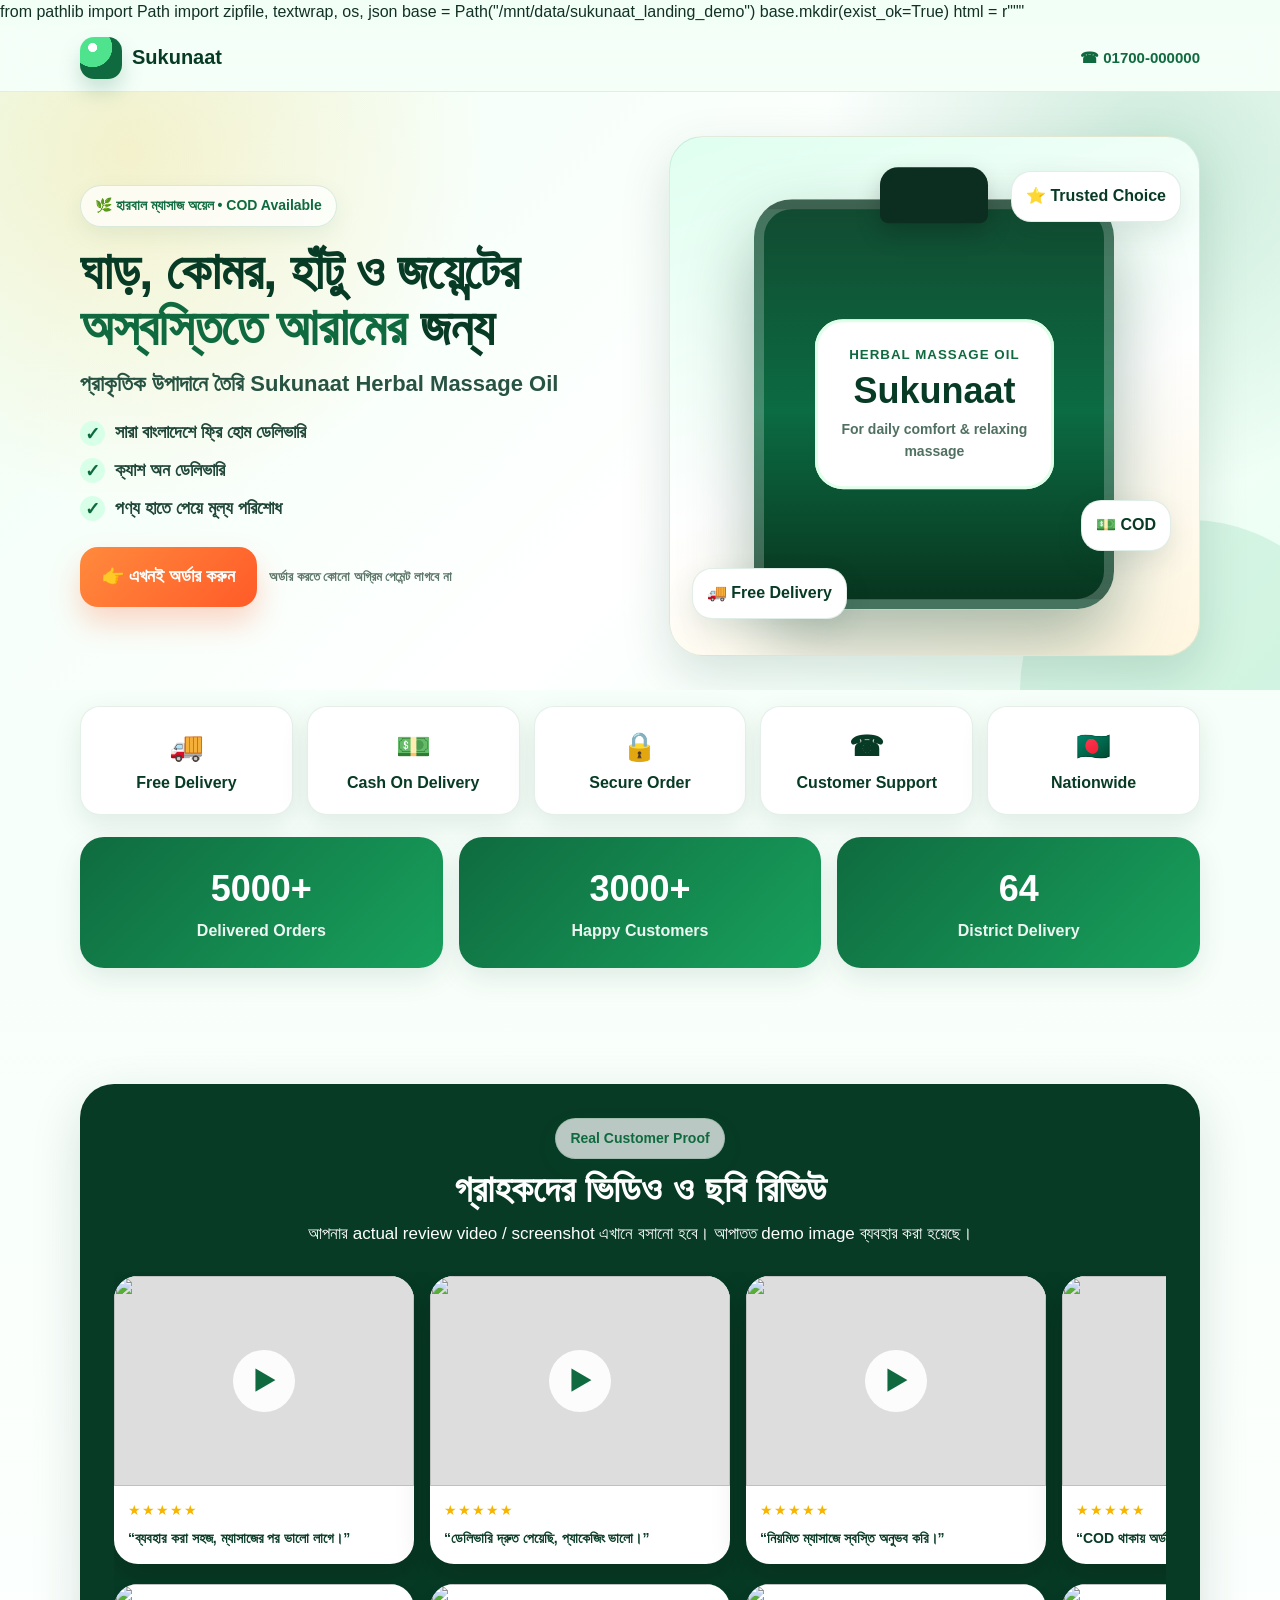
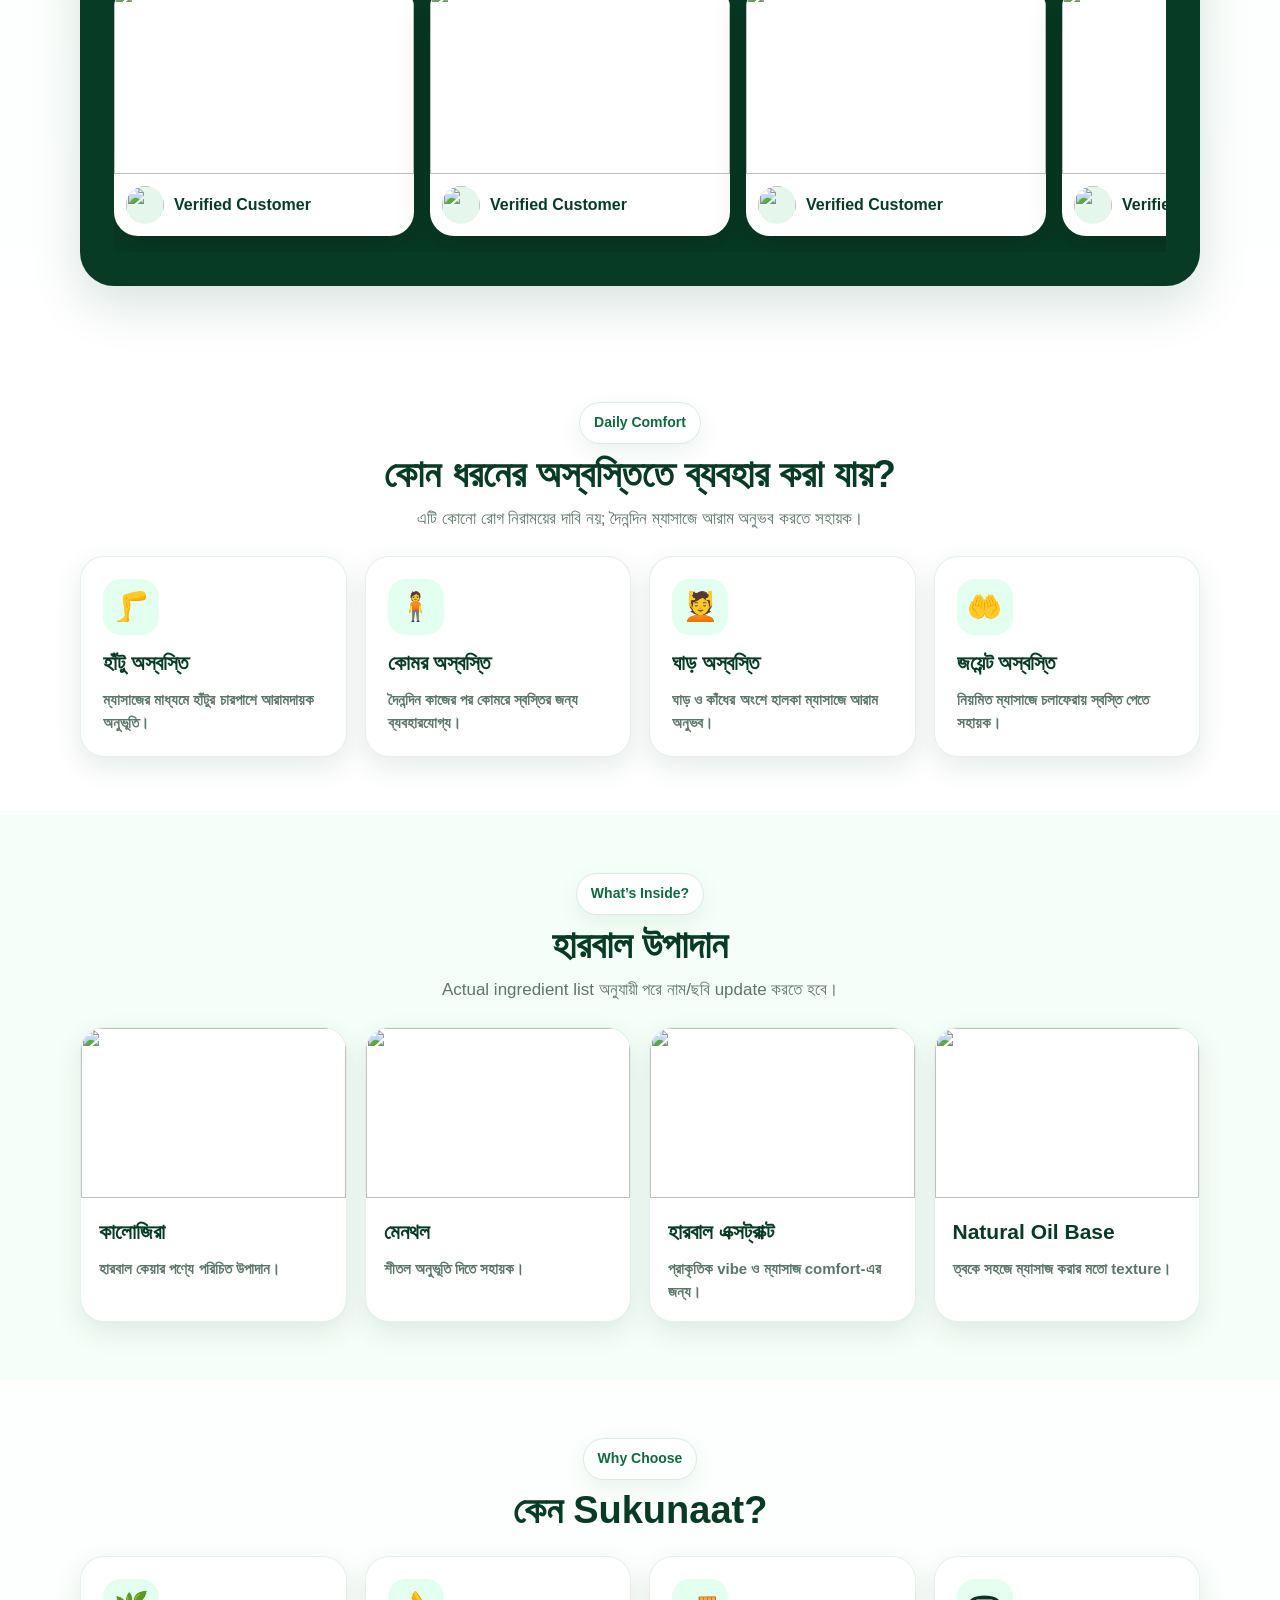
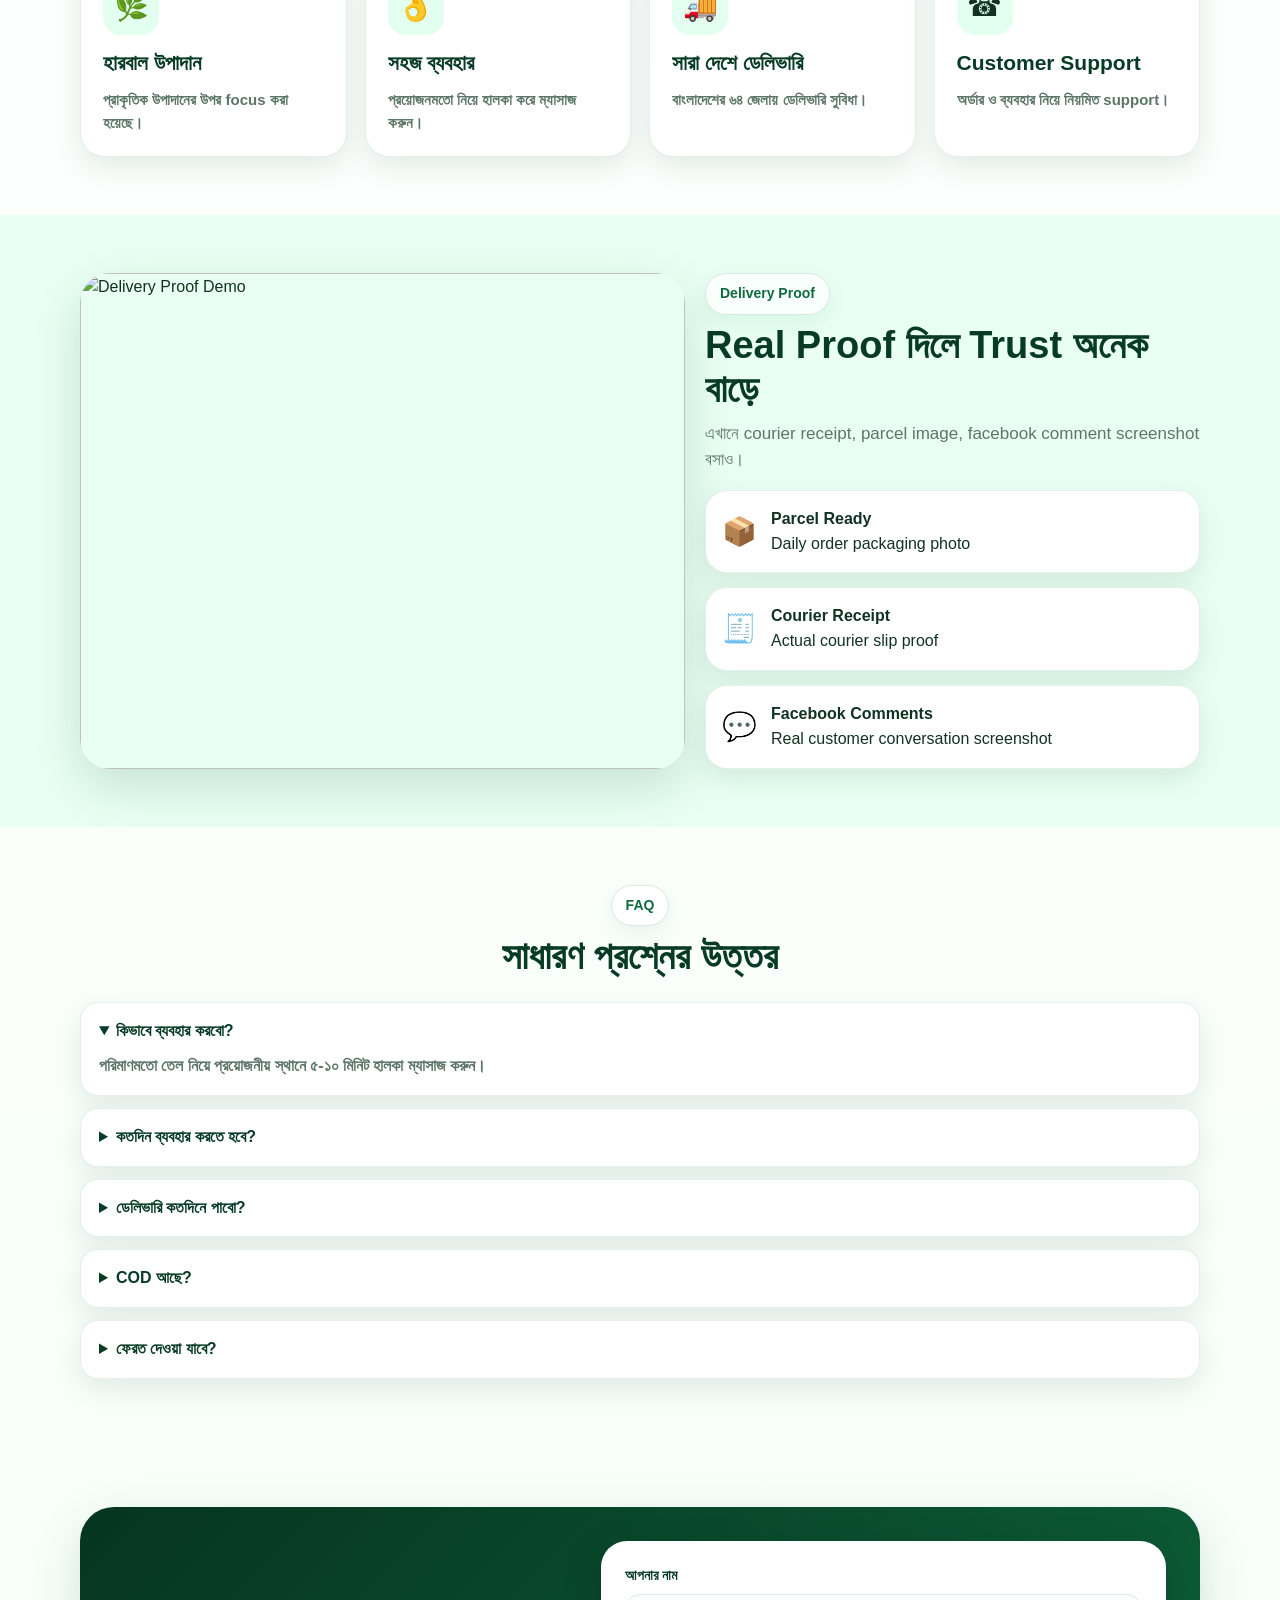
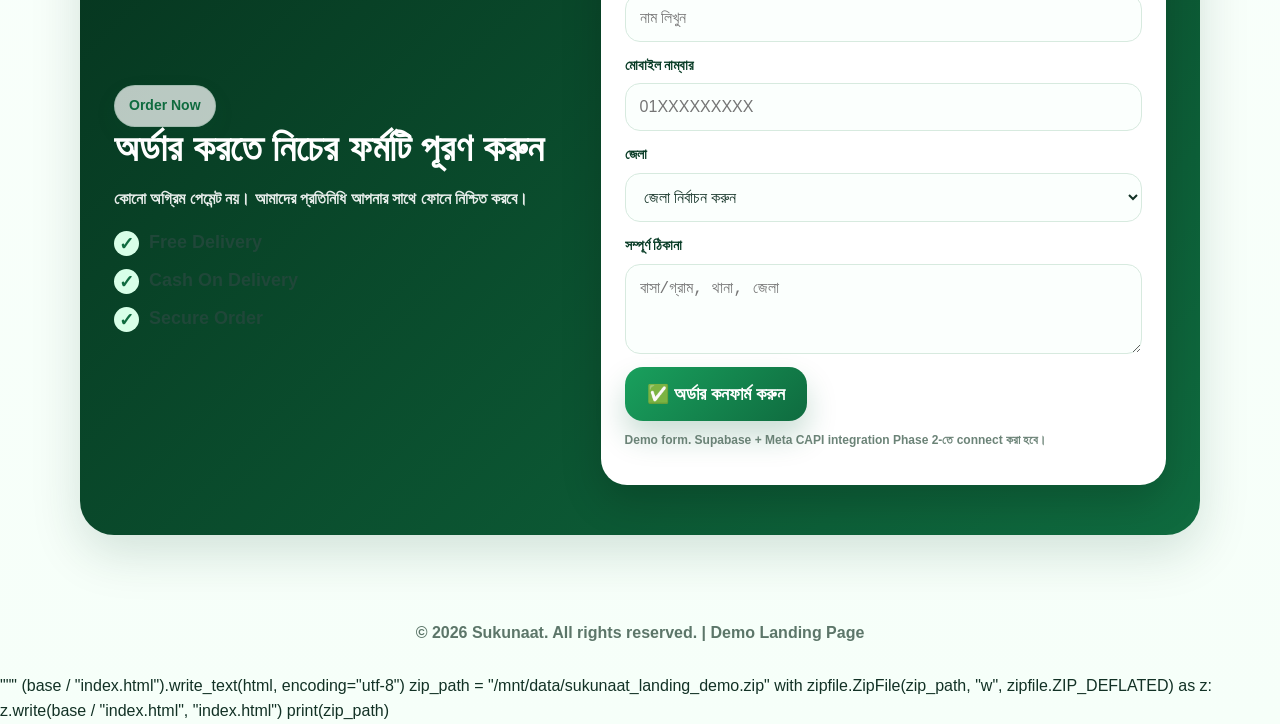
==== suku.html @ 6e3fae67 "Create suku.html" ====
from pathlib import Path
import zipfile, textwrap, os, json

base = Path("/mnt/data/sukunaat_landing_demo")
base.mkdir(exist_ok=True)

html = r"""<!DOCTYPE html>
<html lang="bn">
<head>
  <meta charset="UTF-8" />
  <meta name="viewport" content="width=device-width, initial-scale=1.0" />
  <title>Sukunaat Herbal Massage Oil - Demo Landing Page</title>
  <meta name="description" content="ঘাড়, কোমর, হাঁটু ও জয়েন্টের অস্বস্তিতে আরামের জন্য হারবাল ম্যাসাজ অয়েল" />
  <link rel="preconnect" href="https://images.unsplash.com">
  <link rel="preconnect" href="https://i.pravatar.cc">
  <link rel="preconnect" href="https://placehold.co">
  <style>
    :root{
      --green:#0f6b3f;
      --green-2:#19a05d;
      --deep:#073b25;
      --mint:#e9fff3;
      --soft:#f5fff9;
      --yellow:#f9c84e;
      --orange:#ff8a3d;
      --text:#123125;
      --muted:#5c7669;
      --white:#ffffff;
      --shadow:0 18px 50px rgba(7,59,37,.15);
      --shadow2:0 10px 28px rgba(7,59,37,.10);
      --radius:24px;
    }
    *{box-sizing:border-box}
    html{scroll-behavior:smooth}
    body{
      margin:0;
      font-family: Arial, "Noto Sans Bengali", "Hind Siliguri", sans-serif;
      color:var(--text);
      background:linear-gradient(180deg,#f2fff7 0%,#ffffff 38%,#f6fff9 100%);
      line-height:1.55;
    }
    img{max-width:100%;display:block}
    a{text-decoration:none;color:inherit}
    .container{width:min(1120px, calc(100% - 32px));margin-inline:auto}
    .pill{
      display:inline-flex;align-items:center;gap:8px;
      padding:9px 14px;border-radius:999px;
      background:rgba(255,255,255,.72);
      border:1px solid rgba(15,107,63,.14);
      box-shadow:0 8px 22px rgba(15,107,63,.08);
      font-weight:700;color:var(--green);font-size:14px;
    }
    .btn{
      display:inline-flex;align-items:center;justify-content:center;gap:10px;
      background:linear-gradient(135deg,var(--orange),#ff5b28);
      color:#fff;font-weight:900;border-radius:18px;
      padding:16px 22px;box-shadow:0 16px 30px rgba(255,91,40,.25);
      border:0;cursor:pointer;font-size:18px;transition:.2s ease;
    }
    .btn:hover{transform:translateY(-2px)}
    .btn.green{background:linear-gradient(135deg,var(--green-2),var(--green));box-shadow:0 16px 30px rgba(15,107,63,.22)}
    .section{padding:58px 0}
    .section-title{text-align:center;margin:0 auto 24px;max-width:780px}
    .section-title h2{font-size:38px;line-height:1.16;margin:8px 0 10px;color:var(--deep)}
    .section-title p{color:var(--muted);font-size:17px;margin:0}

    /* Header */
    .topbar{
      position:sticky;top:0;z-index:50;
      background:rgba(245,255,249,.78);
      backdrop-filter:blur(14px);
      border-bottom:1px solid rgba(15,107,63,.10);
    }
    .nav{height:66px;display:flex;align-items:center;justify-content:space-between}
    .logo{display:flex;align-items:center;gap:10px;font-weight:900;color:var(--deep);font-size:20px}
    .logo-mark{
      width:42px;height:42px;border-radius:14px;
      background:radial-gradient(circle at 30% 25%,#fff 0 10%,#4ee38c 11% 45%,#0f6b3f 46% 100%);
      box-shadow:0 12px 22px rgba(15,107,63,.2);
    }
    .nav-call{font-weight:800;color:var(--green);font-size:15px}

    /* Hero */
    .hero{
      position:relative;overflow:hidden;
      padding:44px 0 34px;
      background:
        radial-gradient(circle at 10% 10%, rgba(249,200,78,.25), transparent 28%),
        radial-gradient(circle at 90% 12%, rgba(25,160,93,.22), transparent 26%),
        linear-gradient(135deg,#effff5 0%,#ffffff 58%,#e9fff3 100%);
    }
    .hero:before{
      content:"";position:absolute;inset:auto -80px -170px auto;width:340px;height:340px;border-radius:50%;
      background:rgba(25,160,93,.12);
    }
    .hero-grid{display:grid;grid-template-columns:1.02fr .98fr;gap:36px;align-items:center;position:relative}
    .hero h1{
      margin:16px 0 12px;
      color:var(--deep);
      font-size:52px;line-height:1.08;letter-spacing:-1px;
    }
    .hero h1 span{color:var(--green)}
    .hero-sub{font-size:22px;font-weight:800;color:#285343;margin:0 0 16px}
    .check-list{display:grid;gap:10px;margin:18px 0 24px;padding:0;list-style:none}
    .check-list li{
      display:flex;align-items:center;gap:10px;
      font-size:18px;font-weight:700;color:#204739
    }
    .check{width:25px;height:25px;border-radius:50%;display:inline-grid;place-items:center;background:#d8ffe8;color:var(--green);font-weight:900;flex:0 0 auto}
    .hero-actions{display:flex;gap:12px;align-items:center;flex-wrap:wrap}
    .micro{font-size:13px;color:var(--muted);font-weight:700}
    .hero-card{
      position:relative;min-height:520px;border-radius:34px;padding:24px;
      background:linear-gradient(160deg,#dffff0 0%,#fff 56%,#fff6df 100%);
      box-shadow:var(--shadow);
      overflow:hidden;border:1px solid rgba(15,107,63,.12);
    }
    .leaf-bg{position:absolute;inset:0;opacity:.18;background:url('https://images.unsplash.com/photo-1515586000433-45406d8e6662?auto=format&fit=crop&w=1200&q=70') center/cover}
    .bottle-wrap{
      position:absolute;left:50%;top:50%;transform:translate(-50%,-48%);
      width:min(360px,78%);height:410px;border-radius:38px;
      background:linear-gradient(180deg,#114b31 0%,#0b6b42 52%,#08351f 100%);
      box-shadow:0 32px 70px rgba(7,59,37,.35);
      display:flex;flex-direction:column;align-items:center;justify-content:center;
      color:#fff;text-align:center;padding:28px;border:10px solid rgba(255,255,255,.22);
    }
    .cap{position:absolute;top:-42px;width:108px;height:56px;border-radius:18px 18px 8px 8px;background:#0c2e20;box-shadow:0 10px 25px rgba(0,0,0,.2)}
    .label{
      width:84%;border-radius:28px;background:#fff;color:var(--deep);
      padding:26px 16px;box-shadow:inset 0 0 0 3px #dfffe9;
    }
    .label small{font-weight:900;color:var(--green);letter-spacing:1px}
    .label h3{font-size:36px;margin:8px 0 0;line-height:1}
    .label p{font-size:14px;color:#507062;margin:10px 0 0;font-weight:700}
    .floating{
      position:absolute;border-radius:20px;background:#fff;padding:12px 14px;
      box-shadow:var(--shadow2);font-weight:900;color:var(--deep);
      border:1px solid rgba(15,107,63,.12);
    }
    .f1{left:22px;bottom:36px}.f2{right:18px;top:34px}.f3{right:28px;bottom:104px}

    /* Trust */
    .trust-grid{display:grid;grid-template-columns:repeat(5,1fr);gap:14px;margin-top:-12px}
    .trust-card{
      background:#fff;border-radius:20px;padding:18px 12px;text-align:center;
      box-shadow:var(--shadow2);border:1px solid rgba(15,107,63,.10);
      font-weight:900;color:var(--deep)
    }
    .trust-card b{display:block;font-size:28px;margin-bottom:3px}
    .stats{display:grid;grid-template-columns:repeat(3,1fr);gap:16px;margin-top:22px}
    .stat{background:linear-gradient(135deg,#0f6b3f,#18a15d);color:#fff;border-radius:24px;padding:24px;text-align:center;box-shadow:var(--shadow2)}
    .stat h3{font-size:36px;margin:0}.stat p{margin:2px 0 0;font-weight:800;opacity:.92}

    /* Review */
    .review-wrap{background:#073b25;color:#fff;border-radius:34px;padding:34px;box-shadow:var(--shadow);overflow:hidden}
    .review-wrap .section-title h2,.review-wrap .section-title p{color:#fff}
    .video-row,.image-row{
      display:grid;grid-auto-flow:column;grid-auto-columns:300px;gap:16px;overflow-x:auto;padding:4px 4px 16px;scroll-snap-type:x mandatory;
    }
    .video-card,.img-review{
      scroll-snap-align:start;background:#fff;color:var(--deep);border-radius:24px;overflow:hidden;
      box-shadow:0 14px 35px rgba(0,0,0,.18)
    }
    .video-thumb{height:210px;position:relative;background:#ddd;overflow:hidden}
    .video-thumb img{width:100%;height:100%;object-fit:cover}
    .play{
      position:absolute;inset:0;margin:auto;width:62px;height:62px;border-radius:50%;
      display:grid;place-items:center;background:rgba(255,255,255,.92);color:var(--green);font-size:26px;font-weight:900;
    }
    .review-body{padding:14px}
    .stars{color:#f7b500;letter-spacing:1px;font-size:14px}
    .review-body p{font-weight:800;margin:7px 0 0;font-size:14px}
    .img-review img{height:190px;width:100%;object-fit:cover}
    .customer{display:flex;align-items:center;gap:10px;padding:12px}
    .avatar{width:38px;height:38px;border-radius:50%;overflow:hidden;background:#e5f7ec}

    /* Cards */
    .problem-grid,.ingredient-grid,.why-grid{display:grid;grid-template-columns:repeat(4,1fr);gap:18px}
    .card{
      background:#fff;border-radius:24px;padding:22px;border:1px solid rgba(15,107,63,.10);
      box-shadow:var(--shadow2)
    }
    .icon{
      width:56px;height:56px;border-radius:18px;display:grid;place-items:center;font-size:28px;
      background:#e3fff0;margin-bottom:12px
    }
    .card h3{margin:0 0 8px;font-size:21px;color:var(--deep)}
    .card p{margin:0;color:var(--muted);font-weight:600;font-size:15px}
    .ingredient-card{padding:0;overflow:hidden}
    .ingredient-card img{width:100%;height:170px;object-fit:cover}
    .ingredient-card .card-text{padding:18px}

    /* Proof & FAQ */
    .proof-grid{display:grid;grid-template-columns:1.1fr .9fr;gap:20px;align-items:stretch}
    .proof-main{border-radius:30px;overflow:hidden;box-shadow:var(--shadow);min-height:360px}
    .proof-main img{height:100%;width:100%;object-fit:cover}
    .proof-list{display:grid;gap:14px}
    .proof-item{display:flex;gap:14px;align-items:center;background:#fff;border-radius:22px;padding:16px;box-shadow:var(--shadow2);border:1px solid rgba(15,107,63,.10)}
    .proof-item b{font-size:28px}
    details{background:#fff;border-radius:18px;margin:12px 0;padding:16px 18px;box-shadow:var(--shadow2);border:1px solid rgba(15,107,63,.10)}
    summary{font-weight:900;color:var(--deep);cursor:pointer}
    details p{color:var(--muted);font-weight:600;margin:10px 0 0}

    /* Form */
    .order{background:linear-gradient(135deg,#06351f,#0f6b3f);color:#fff;border-radius:34px;padding:34px;box-shadow:var(--shadow)}
    .order-grid{display:grid;grid-template-columns:.9fr 1.1fr;gap:24px;align-items:center}
    .order h2{font-size:38px;line-height:1.15;margin:0 0 12px}
    .order p{opacity:.9;font-weight:700}
    .form{
      background:#fff;color:var(--deep);border-radius:26px;padding:24px;box-shadow:0 16px 40px rgba(0,0,0,.18)
    }
    .field{margin-bottom:13px}
    label{display:block;font-weight:900;margin-bottom:7px;font-size:14px}
    input,textarea,select{
      width:100%;border:1px solid #d7eadf;border-radius:15px;padding:14px 14px;font-size:16px;outline:none;background:#fbfffd;color:#123125
    }
    textarea{min-height:90px;resize:vertical}
    .form-note{font-size:12px;color:var(--muted);font-weight:700;margin-top:10px}
    footer{padding:28px 0;text-align:center;color:var(--muted);font-weight:700}

    /* Sticky mobile CTA */
    .sticky-cta{
      display:none;position:fixed;left:0;right:0;bottom:0;z-index:60;
      background:rgba(255,255,255,.92);backdrop-filter:blur(12px);
      border-top:1px solid rgba(15,107,63,.12);padding:10px 14px;
    }
    .sticky-cta .btn{width:100%;padding:14px 18px;border-radius:16px;font-size:16px}

    @media (max-width: 900px){
      .hero-grid,.order-grid,.proof-grid{grid-template-columns:1fr}
      .hero h1{font-size:42px}
      .trust-grid{grid-template-columns:repeat(3,1fr)}
      .problem-grid,.ingredient-grid,.why-grid{grid-template-columns:repeat(2,1fr)}
      .hero-card{min-height:455px}
    }
    @media (max-width: 560px){
      .container{width:min(100% - 22px,1120px)}
      .nav{height:60px}.logo{font-size:18px}.nav-call{font-size:13px}
      .hero{padding:24px 0 20px}
      .hero h1{font-size:34px;letter-spacing:-.4px}
      .hero-sub{font-size:18px}
      .pill{font-size:12px;padding:7px 11px}
      .check-list li{font-size:15px}
      .btn{width:100%;font-size:16px;padding:15px 18px}
      .hero-card{min-height:405px;border-radius:28px;padding:18px}
      .bottle-wrap{width:75%;height:320px;border-radius:30px}
      .cap{top:-35px;width:90px;height:48px}
      .label h3{font-size:30px}
      .floating{font-size:12px;padding:9px 10px;border-radius:15px}
      .f1{left:12px;bottom:18px}.f2{right:12px;top:18px}.f3{right:13px;bottom:78px}
      .section{padding:42px 0}
      .section-title h2{font-size:28px}
      .section-title p{font-size:15px}
      .trust-grid{grid-template-columns:repeat(2,1fr);gap:10px}
      .trust-card{padding:14px 8px;font-size:13px}
      .trust-card b{font-size:24px}
      .stats{grid-template-columns:1fr;gap:10px}
      .stat{padding:18px;border-radius:20px}.stat h3{font-size:30px}
      .review-wrap{padding:20px 12px;border-radius:28px;margin-inline:-2px}
      .video-row,.image-row{grid-auto-columns:258px;gap:12px}
      .video-thumb{height:180px}
      .problem-grid,.ingredient-grid,.why-grid{grid-template-columns:1fr;gap:12px}
      .card{padding:18px;border-radius:20px}
      .ingredient-card{padding:0}
      .ingredient-card img{height:155px}
      .proof-main{min-height:240px;border-radius:24px}
      .proof-item{padding:14px;border-radius:18px}
      .order{padding:22px;border-radius:28px}
      .order h2{font-size:29px}
      .form{padding:18px;border-radius:22px}
      footer{padding-bottom:80px}
      .sticky-cta{display:block}
    }
  </style>
</head>
<body>
  <header class="topbar">
    <div class="container nav">
      <a href="#" class="logo"><span class="logo-mark"></span> Sukunaat</a>
      <a href="tel:01700000000" class="nav-call">☎ 01700-000000</a>
    </div>
  </header>

  <main>
    <section class="hero">
      <div class="container hero-grid">
        <div>
          <span class="pill">🌿 হারবাল ম্যাসাজ অয়েল • COD Available</span>
          <h1>ঘাড়, কোমর, হাঁটু ও জয়েন্টের <span>অস্বস্তিতে আরামের</span> জন্য</h1>
          <p class="hero-sub">প্রাকৃতিক উপাদানে তৈরি Sukunaat Herbal Massage Oil</p>
          <ul class="check-list">
            <li><span class="check">✓</span> সারা বাংলাদেশে ফ্রি হোম ডেলিভারি</li>
            <li><span class="check">✓</span> ক্যাশ অন ডেলিভারি</li>
            <li><span class="check">✓</span> পণ্য হাতে পেয়ে মূল্য পরিশোধ</li>
          </ul>
          <div class="hero-actions">
            <a href="#order" class="btn">👉 এখনই অর্ডার করুন</a>
            <span class="micro">অর্ডার করতে কোনো অগ্রিম পেমেন্ট লাগবে না</span>
          </div>
        </div>

        <div class="hero-card">
          <div class="leaf-bg"></div>
          <div class="bottle-wrap">
            <div class="cap"></div>
            <div class="label">
              <small>HERBAL MASSAGE OIL</small>
              <h3>Sukunaat</h3>
              <p>For daily comfort & relaxing massage</p>
            </div>
          </div>
          <div class="floating f1">🚚 Free Delivery</div>
          <div class="floating f2">⭐ Trusted Choice</div>
          <div class="floating f3">💵 COD</div>
        </div>
      </div>
    </section>

    <section class="section" style="padding-top:28px">
      <div class="container">
        <div class="trust-grid">
          <div class="trust-card"><b>🚚</b>Free Delivery</div>
          <div class="trust-card"><b>💵</b>Cash On Delivery</div>
          <div class="trust-card"><b>🔒</b>Secure Order</div>
          <div class="trust-card"><b>☎</b>Customer Support</div>
          <div class="trust-card"><b>🇧🇩</b>Nationwide</div>
        </div>
        <div class="stats">
          <div class="stat"><h3>5000+</h3><p>Delivered Orders</p></div>
          <div class="stat"><h3>3000+</h3><p>Happy Customers</p></div>
          <div class="stat"><h3>64</h3><p>District Delivery</p></div>
        </div>
      </div>
    </section>

    <section class="section">
      <div class="container review-wrap">
        <div class="section-title">
          <span class="pill">Real Customer Proof</span>
          <h2>গ্রাহকদের ভিডিও ও ছবি রিভিউ</h2>
          <p>আপনার actual review video / screenshot এখানে বসানো হবে। আপাতত demo image ব্যবহার করা হয়েছে।</p>
        </div>

        <div class="video-row">
          <div class="video-card">
            <div class="video-thumb"><img src="https://images.unsplash.com/photo-1607748851687-ba9a10438621?auto=format&fit=crop&w=700&q=70" alt=""><div class="play">▶</div></div>
            <div class="review-body"><div class="stars">★★★★★</div><p>“ব্যবহার করা সহজ, ম্যাসাজের পর ভালো লাগে।”</p></div>
          </div>
          <div class="video-card">
            <div class="video-thumb"><img src="https://images.unsplash.com/photo-1584515933487-779824d29309?auto=format&fit=crop&w=700&q=70" alt=""><div class="play">▶</div></div>
            <div class="review-body"><div class="stars">★★★★★</div><p>“ডেলিভারি দ্রুত পেয়েছি, প্যাকেজিং ভালো।”</p></div>
          </div>
          <div class="video-card">
            <div class="video-thumb"><img src="https://images.unsplash.com/photo-1512290923902-8a9f81dc236c?auto=format&fit=crop&w=700&q=70" alt=""><div class="play">▶</div></div>
            <div class="review-body"><div class="stars">★★★★★</div><p>“নিয়মিত ম্যাসাজে স্বস্তি অনুভব করি।”</p></div>
          </div>
          <div class="video-card">
            <div class="video-thumb"><img src="https://images.unsplash.com/photo-1573497491208-6b1acb260507?auto=format&fit=crop&w=700&q=70" alt=""><div class="play">▶</div></div>
            <div class="review-body"><div class="stars">★★★★★</div><p>“COD থাকায় অর্ডার করতে ভরসা পেয়েছি।”</p></div>
          </div>
          <div class="video-card">
            <div class="video-thumb"><img src="https://images.unsplash.com/photo-1516321318423-f06f85e504b3?auto=format&fit=crop&w=700&q=70" alt=""><div class="play">▶</div></div>
            <div class="review-body"><div class="stars">★★★★★</div><p>“Customer support খুব responsive.”</p></div>
          </div>
        </div>

        <div class="image-row">
          <div class="img-review"><img src="https://images.unsplash.com/photo-1611078489935-0cb964de46d6?auto=format&fit=crop&w=650&q=70" alt=""><div class="customer"><span class="avatar"><img src="https://i.pravatar.cc/80?img=11" alt=""></span><b>Verified Customer</b></div></div>
          <div class="img-review"><img src="https://images.unsplash.com/photo-1606813902915-23420e6d7c1e?auto=format&fit=crop&w=650&q=70" alt=""><div class="customer"><span class="avatar"><img src="https://i.pravatar.cc/80?img=20" alt=""></span><b>Verified Customer</b></div></div>
          <div class="img-review"><img src="https://images.unsplash.com/photo-1583316174775-bd6dc0e9f298?auto=format&fit=crop&w=650&q=70" alt=""><div class="customer"><span class="avatar"><img src="https://i.pravatar.cc/80?img=32" alt=""></span><b>Verified Customer</b></div></div>
          <div class="img-review"><img src="https://images.unsplash.com/photo-1580281657527-47f249e8f4df?auto=format&fit=crop&w=650&q=70" alt=""><div class="customer"><span class="avatar"><img src="https://i.pravatar.cc/80?img=45" alt=""></span><b>Verified Customer</b></div></div>
        </div>
      </div>
    </section>

    <section class="section">
      <div class="container">
        <div class="section-title">
          <span class="pill">Daily Comfort</span>
          <h2>কোন ধরনের অস্বস্তিতে ব্যবহার করা যায়?</h2>
          <p>এটি কোনো রোগ নিরাময়ের দাবি নয়; দৈনন্দিন ম্যাসাজে আরাম অনুভব করতে সহায়ক।</p>
        </div>
        <div class="problem-grid">
          <div class="card"><div class="icon">🦵</div><h3>হাঁটু অস্বস্তি</h3><p>ম্যাসাজের মাধ্যমে হাঁটুর চারপাশে আরামদায়ক অনুভূতি।</p></div>
          <div class="card"><div class="icon">🧍</div><h3>কোমর অস্বস্তি</h3><p>দৈনন্দিন কাজের পর কোমরে স্বস্তির জন্য ব্যবহারযোগ্য।</p></div>
          <div class="card"><div class="icon">💆</div><h3>ঘাড় অস্বস্তি</h3><p>ঘাড় ও কাঁধের অংশে হালকা ম্যাসাজে আরাম অনুভব।</p></div>
          <div class="card"><div class="icon">🤲</div><h3>জয়েন্ট অস্বস্তি</h3><p>নিয়মিত ম্যাসাজে চলাফেরায় স্বস্তি পেতে সহায়ক।</p></div>
        </div>
      </div>
    </section>

    <section class="section" style="background:var(--soft)">
      <div class="container">
        <div class="section-title">
          <span class="pill">What’s Inside?</span>
          <h2>হারবাল উপাদান</h2>
          <p>Actual ingredient list অনুযায়ী পরে নাম/ছবি update করতে হবে।</p>
        </div>
        <div class="ingredient-grid">
          <div class="card ingredient-card"><img src="https://images.unsplash.com/photo-1599909366518-22b92f1a5f6f?auto=format&fit=crop&w=700&q=70" alt=""><div class="card-text"><h3>কালোজিরা</h3><p>হারবাল কেয়ার পণ্যে পরিচিত উপাদান।</p></div></div>
          <div class="card ingredient-card"><img src="https://images.unsplash.com/photo-1621083950627-02db2fc37e16?auto=format&fit=crop&w=700&q=70" alt=""><div class="card-text"><h3>মেনথল</h3><p>শীতল অনুভূতি দিতে সহায়ক।</p></div></div>
          <div class="card ingredient-card"><img src="https://images.unsplash.com/photo-1515586000433-45406d8e6662?auto=format&fit=crop&w=700&q=70" alt=""><div class="card-text"><h3>হারবাল এক্সট্রাক্ট</h3><p>প্রাকৃতিক vibe ও ম্যাসাজ comfort-এর জন্য।</p></div></div>
          <div class="card ingredient-card"><img src="https://images.unsplash.com/photo-1471193945509-9ad0617afabf?auto=format&fit=crop&w=700&q=70" alt=""><div class="card-text"><h3>Natural Oil Base</h3><p>ত্বকে সহজে ম্যাসাজ করার মতো texture।</p></div></div>
        </div>
      </div>
    </section>

    <section class="section">
      <div class="container">
        <div class="section-title">
          <span class="pill">Why Choose</span>
          <h2>কেন Sukunaat?</h2>
        </div>
        <div class="why-grid">
          <div class="card"><div class="icon">🌿</div><h3>হারবাল উপাদান</h3><p>প্রাকৃতিক উপাদানের উপর focus করা হয়েছে।</p></div>
          <div class="card"><div class="icon">👌</div><h3>সহজ ব্যবহার</h3><p>প্রয়োজনমতো নিয়ে হালকা করে ম্যাসাজ করুন।</p></div>
          <div class="card"><div class="icon">🚚</div><h3>সারা দেশে ডেলিভারি</h3><p>বাংলাদেশের ৬৪ জেলায় ডেলিভারি সুবিধা।</p></div>
          <div class="card"><div class="icon">☎</div><h3>Customer Support</h3><p>অর্ডার ও ব্যবহার নিয়ে নিয়মিত support।</p></div>
        </div>
      </div>
    </section>

    <section class="section" style="background:var(--mint)">
      <div class="container proof-grid">
        <div class="proof-main">
          <img src="https://images.unsplash.com/photo-1616401784845-180882ba9ba8?auto=format&fit=crop&w=1000&q=70" alt="Delivery Proof Demo">
        </div>
        <div>
          <div class="section-title" style="text-align:left;margin-bottom:16px">
            <span class="pill">Delivery Proof</span>
            <h2>Real Proof দিলে Trust অনেক বাড়ে</h2>
            <p>এখানে courier receipt, parcel image, facebook comment screenshot বসাও।</p>
          </div>
          <div class="proof-list">
            <div class="proof-item"><b>📦</b><div><strong>Parcel Ready</strong><br><span>Daily order packaging photo</span></div></div>
            <div class="proof-item"><b>🧾</b><div><strong>Courier Receipt</strong><br><span>Actual courier slip proof</span></div></div>
            <div class="proof-item"><b>💬</b><div><strong>Facebook Comments</strong><br><span>Real customer conversation screenshot</span></div></div>
          </div>
        </div>
      </div>
    </section>

    <section class="section">
      <div class="container">
        <div class="section-title">
          <span class="pill">FAQ</span>
          <h2>সাধারণ প্রশ্নের উত্তর</h2>
        </div>
        <details open><summary>কিভাবে ব্যবহার করবো?</summary><p>পরিমাণমতো তেল নিয়ে প্রয়োজনীয় স্থানে ৫-১০ মিনিট হালকা ম্যাসাজ করুন।</p></details>
        <details><summary>কতদিন ব্যবহার করতে হবে?</summary><p>ব্যক্তিভেদে অনুভূতি আলাদা হতে পারে। নিয়মিত ব্যবহার করলে আরাম অনুভব করতে সহায়ক হতে পারে।</p></details>
        <details><summary>ডেলিভারি কতদিনে পাবো?</summary><p>সাধারণত ঢাকায় ১-২ দিন এবং ঢাকার বাইরে ২-৪ দিনের মধ্যে।</p></details>
        <details><summary>COD আছে?</summary><p>হ্যাঁ, পণ্য হাতে পেয়ে মূল্য পরিশোধ করতে পারবেন।</p></details>
        <details><summary>ফেরত দেওয়া যাবে?</summary><p>পণ্য গ্রহণের সময় কোনো সমস্যা থাকলে support number-এ যোগাযোগ করুন।</p></details>
      </div>
    </section>

    <section class="section" id="order">
      <div class="container order">
        <div class="order-grid">
          <div>
            <span class="pill">Order Now</span>
            <h2>অর্ডার করতে নিচের ফর্মটি পূরণ করুন</h2>
            <p>কোনো অগ্রিম পেমেন্ট নয়। আমাদের প্রতিনিধি আপনার সাথে ফোনে নিশ্চিত করবে।</p>
            <ul class="check-list">
              <li><span class="check">✓</span> Free Delivery</li>
              <li><span class="check">✓</span> Cash On Delivery</li>
              <li><span class="check">✓</span> Secure Order</li>
            </ul>
          </div>
          <form class="form" onsubmit="event.preventDefault(); alert('Demo order submitted! Backend পরে add হবে.');">
            <div class="field"><label>আপনার নাম</label><input type="text" placeholder="নাম লিখুন" required></div>
            <div class="field"><label>মোবাইল নাম্বার</label><input type="tel" placeholder="01XXXXXXXXX" required></div>
            <div class="field"><label>জেলা</label><select required><option value="">জেলা নির্বাচন করুন</option><option>ঢাকা</option><option>চট্টগ্রাম</option><option>কুষ্টিয়া</option><option>রাজশাহী</option><option>খুলনা</option><option>সিলেট</option><option>বরিশাল</option><option>রংপুর</option></select></div>
            <div class="field"><label>সম্পূর্ণ ঠিকানা</label><textarea placeholder="বাসা/গ্রাম, থানা, জেলা" required></textarea></div>
            <button class="btn green" type="submit">✅ অর্ডার কনফার্ম করুন</button>
            <p class="form-note">Demo form. Supabase + Meta CAPI integration Phase 2-তে connect করা হবে।</p>
          </form>
        </div>
      </div>
    </section>
  </main>

  <footer>
    <div class="container">
      © 2026 Sukunaat. All rights reserved. | Demo Landing Page
    </div>
  </footer>

  <div class="sticky-cta">
    <a href="#order" class="btn">👉 এখনই অর্ডার করুন</a>
  </div>
</body>
</html>
"""

(base / "index.html").write_text(html, encoding="utf-8")

zip_path = "/mnt/data/sukunaat_landing_demo.zip"
with zipfile.ZipFile(zip_path, "w", zipfile.ZIP_DEFLATED) as z:
    z.write(base / "index.html", "index.html")

print(zip_path)
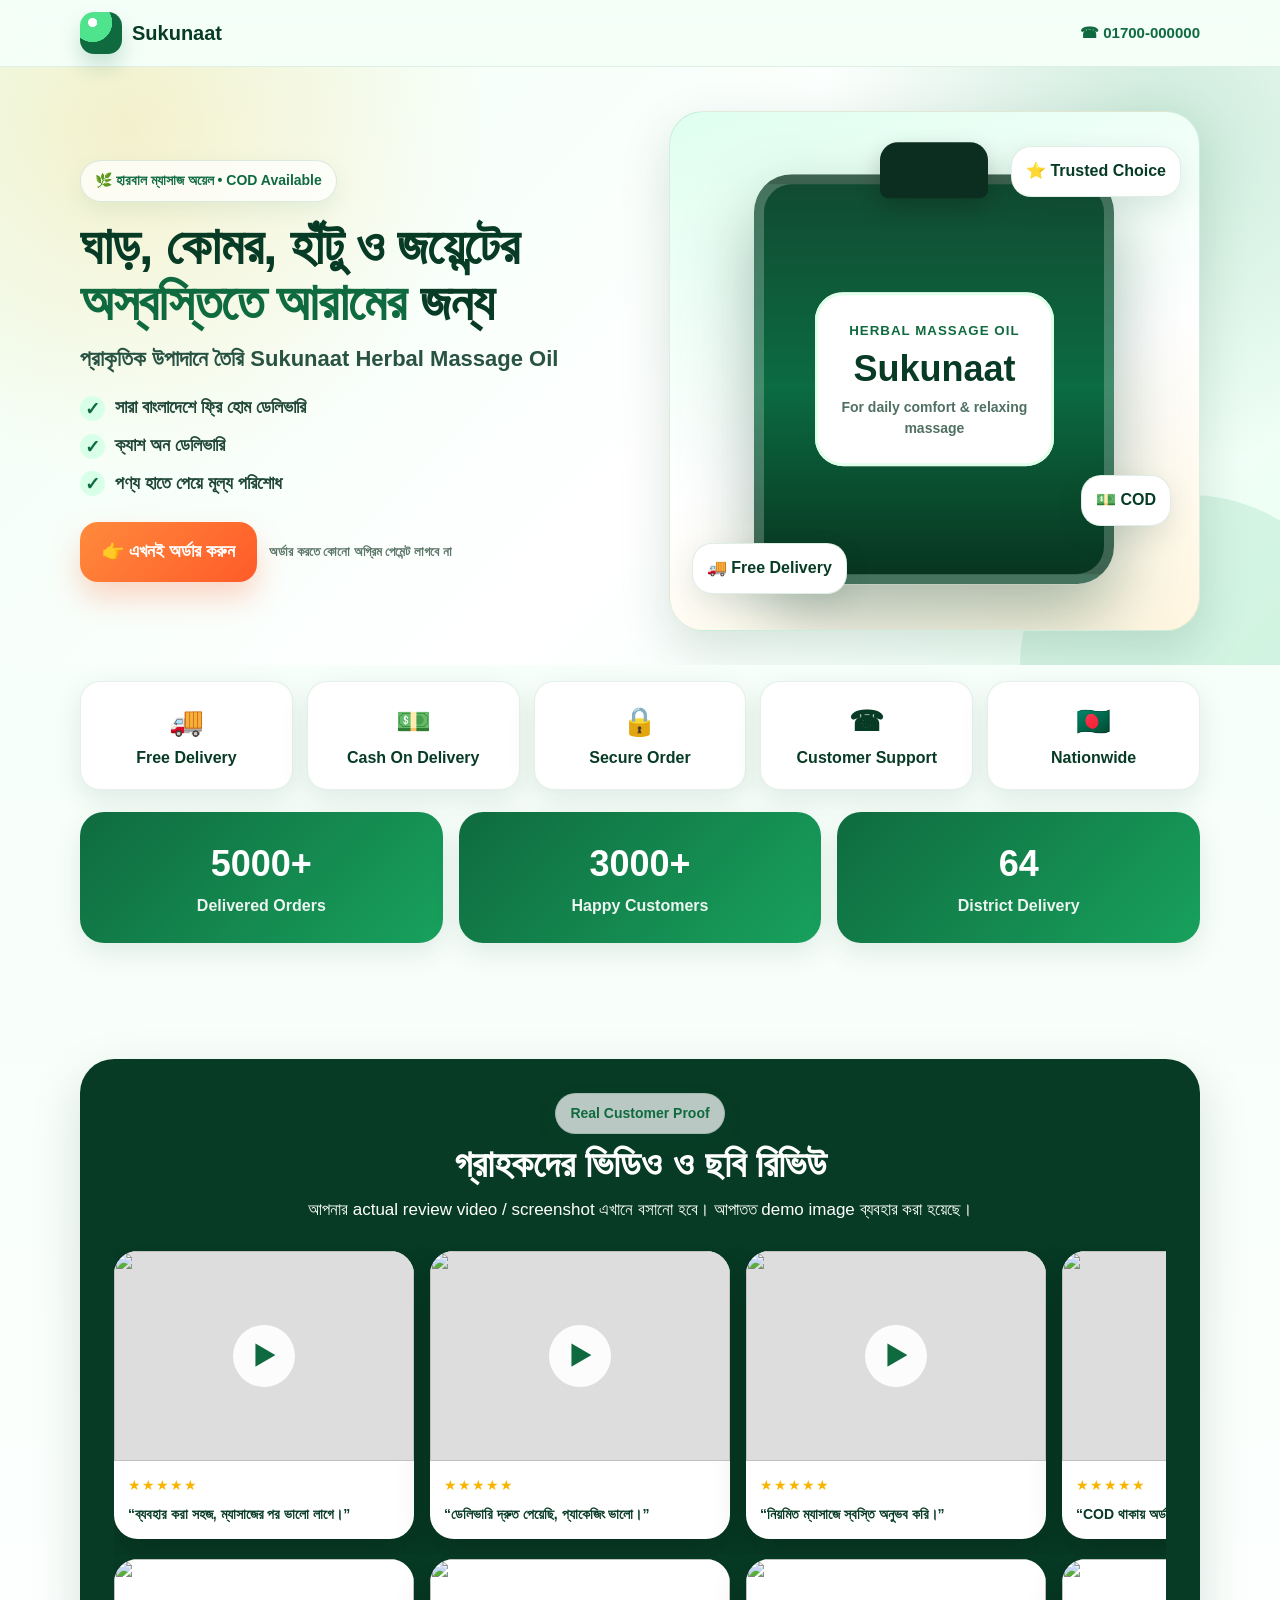
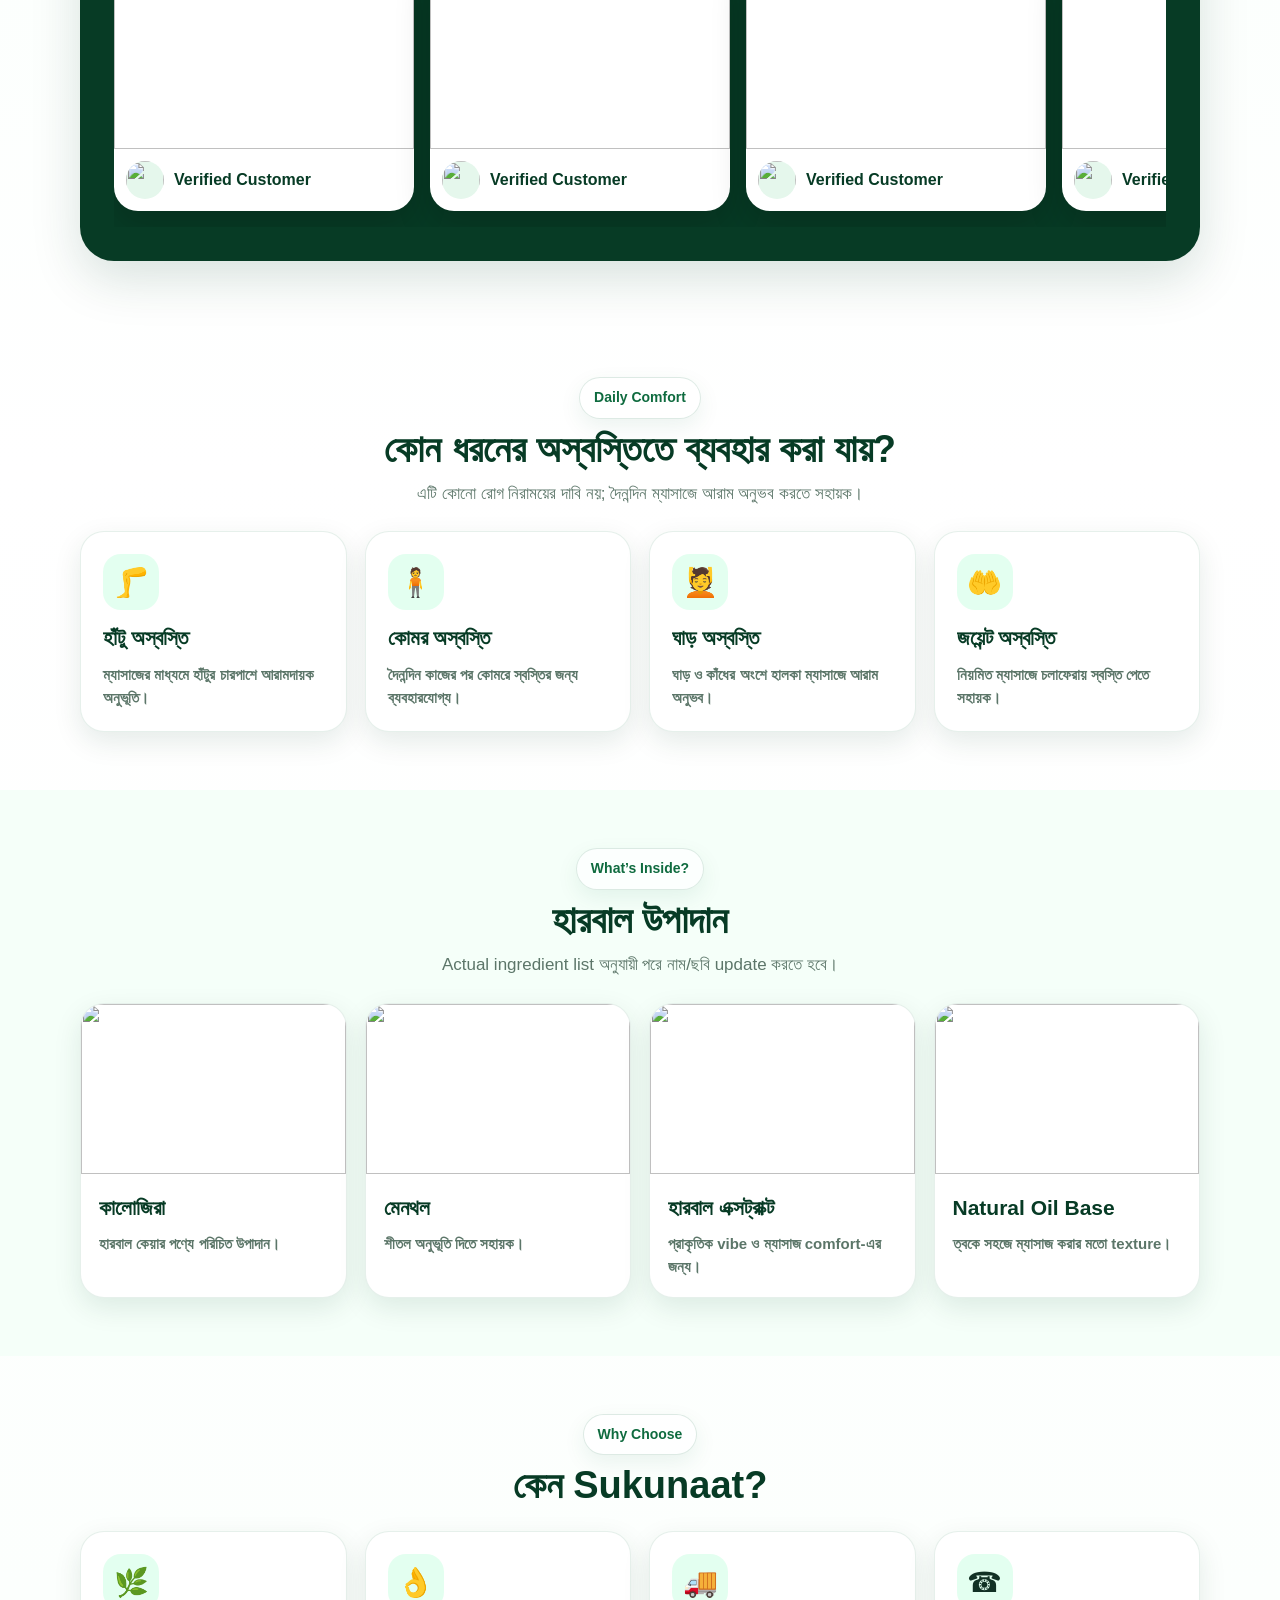
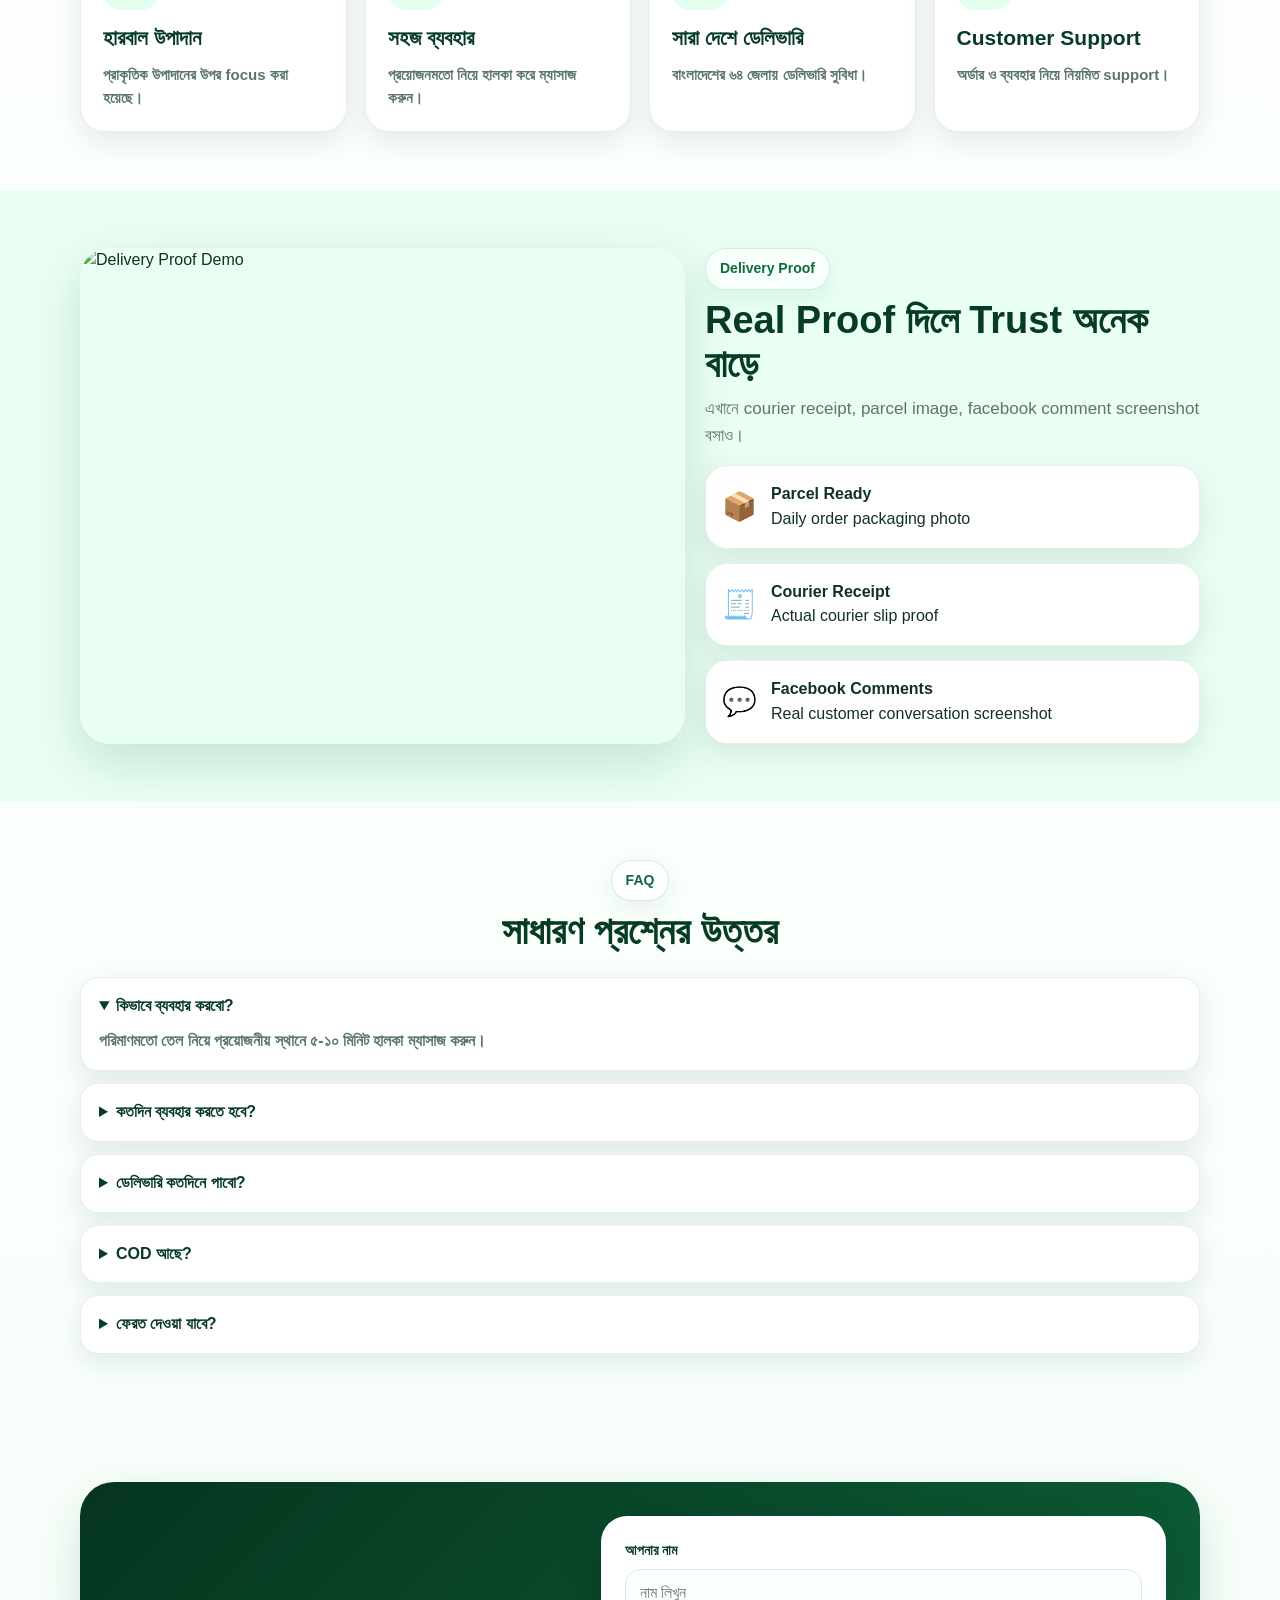
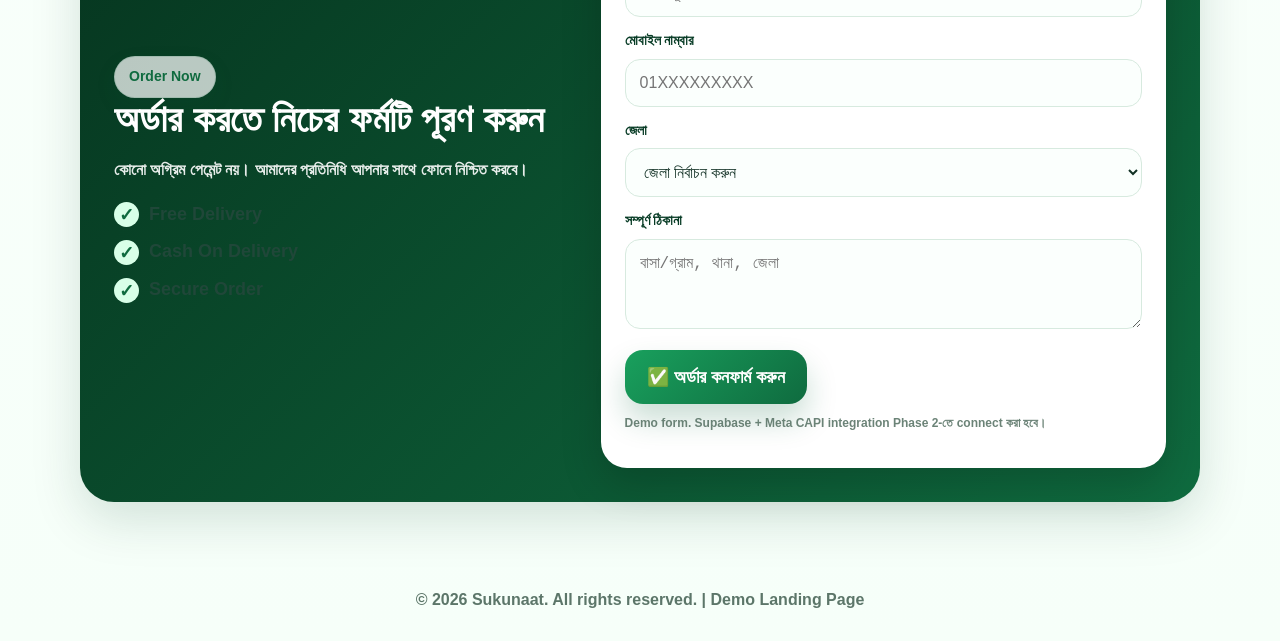
==== commit 36cc9912: "Update suku.html" ====
--- a/suku.html
+++ b/suku.html
@@ -1,10 +1,4 @@
-from pathlib import Path
-import zipfile, textwrap, os, json
-
-base = Path("/mnt/data/sukunaat_landing_demo")
-base.mkdir(exist_ok=True)
-
-html = r"""<!DOCTYPE html>
+<!DOCTYPE html>
 <html lang="bn">
 <head>
   <meta charset="UTF-8" />
@@ -491,12 +485,3 @@
   </div>
 </body>
 </html>
-"""
-
-(base / "index.html").write_text(html, encoding="utf-8")
-
-zip_path = "/mnt/data/sukunaat_landing_demo.zip"
-with zipfile.ZipFile(zip_path, "w", zipfile.ZIP_DEFLATED) as z:
-    z.write(base / "index.html", "index.html")
-
-print(zip_path)
